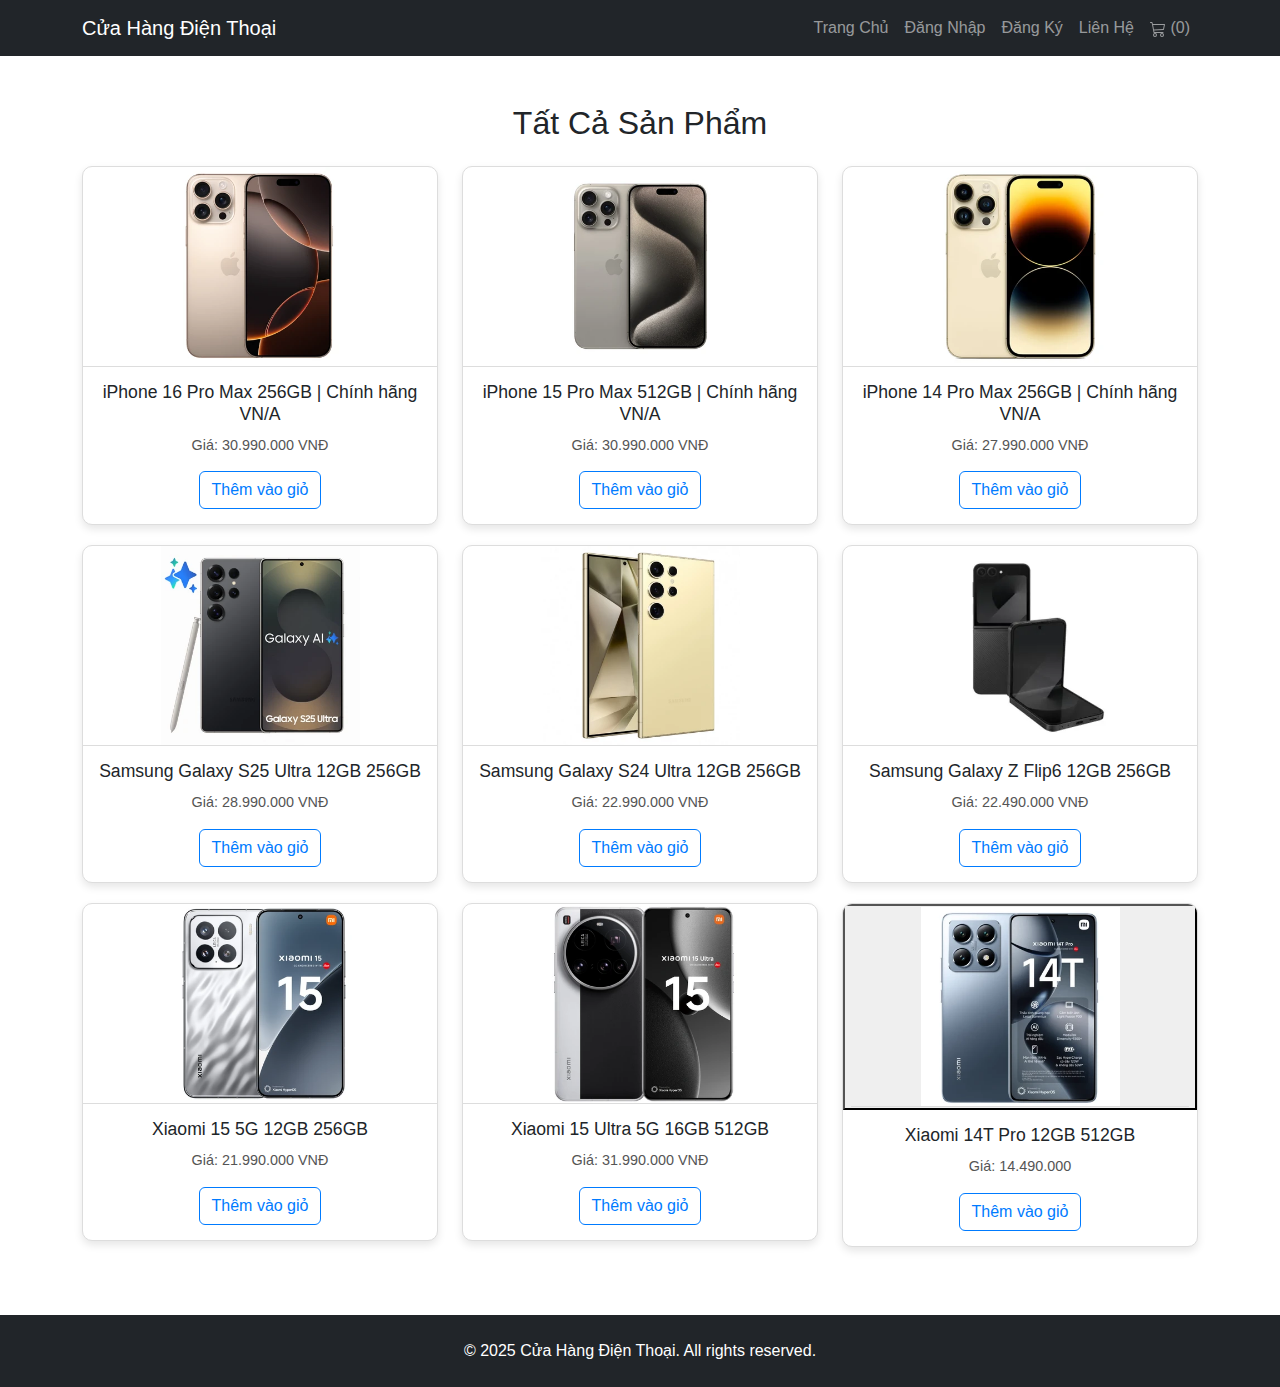
==== all-products.html @ 30577195 "init project" ====
<!DOCTYPE html>
<html lang="vi">
<head>
    <meta charset="UTF-8">
    <meta name="viewport" content="width=device-width, initial-scale=1.0">
    <title>Tất Cả Sản Phẩm - Cửa Hàng Điện Thoại</title>
    <link href="https://cdn.jsdelivr.net/npm/bootstrap@5.3.3/dist/css/bootstrap.min.css" rel="stylesheet">
    <link rel="stylesheet" href="css/styles.css">
</head>
<body>
    <!-- Navbar -->
    <nav class="navbar navbar-expand-lg navbar-dark bg-dark">
        <div class="container">
            <a class="navbar-brand" href="index.html">Cửa Hàng Điện Thoại</a>
            <button class="navbar-toggler" type="button" data-bs-toggle="collapse" data-bs-target="#navbarNav">
                <span class="navbar-toggler-icon"></span>
            </button>
            <div class="collapse navbar-collapse" id="navbarNav">
                <ul class="navbar-nav ms-auto">
                    <li class="nav-item"><a class="nav-link" href="index.html">Trang Chủ</a></li>
                    <li class="nav-item"><a class="nav-link" href="login.html">Đăng Nhập</a></li>
                    <li class="nav-item"><a class="nav-link" href="register.html">Đăng Ký</a></li>
                    <li class="nav-item"><a class="nav-link" href="contact.html">Liên Hệ</a></li>
                    <li class="nav-item"><a class="nav-link" href="cart.html">
                        <svg xmlns="http://www.w3.org/2000/svg" width="16" height="16" fill="currentColor" class="bi bi-cart3" viewBox="0 0 16 16">
                            <path d="M0 1.5A.5.5 0 0 1 .5 1H2a.5.5 0 0 1 .485.379L2.89 3H14.5a.5.5 0 0 1 .49.598l-1 5a.5.5 0 0 1-.465.401l-9.397.472L4.415 11H13a.5.5 0 0 1 0 1H4a.5.5 0 0 1-.491-.408L2.01 3.607 1.61 2H.5a.5.5 0 0 1-.5-.5M3.102 4l.84 4.479 9.144-.459L13.89 4zM5 12a2 2 0 1 0 0 4 2 2 0 0 0 0-4m7 0a2 2 0 1 0 0 4 2 2 0 0 0 0-4m-7 1a1 1 0 1 1 0 2 1 1 0 0 1 0-2m7 0a1 1 0 1 1 0 2 1 1 0 0 1 0-2"/>
                          </svg>
                          (<span class="cart-count">0</span>)
                    </a></li>
                </ul>
            </div>
        </div>
    </nav>

    <!-- All Products Section -->
    <section class="py-5">
        <div class="container">
            <h2 class="text-center mb-4">Tất Cả Sản Phẩm</h2>
            <div class="row">
                <div class="col-md-4">
                    <div class="card">
                        <img src="image/2.jpg" class="card-img-top" alt="">
                        <div class="card-body">
                            <h5 class="card-title">iPhone 16 Pro Max 256GB | Chính hãng VN/A</h5>
                            <p class="card-text">Giá: 30.990.000 VNĐ</p>
                            <button class="btn btn-outline-primary add-to-cart" data-id="1">Thêm vào giỏ</button>
                        </div>
                    </div>
                </div>
                <div class="col-md-4">
                    <div class="card">
                        <img src="image/3.jpg" class="card-img-top" alt="">
                        <div class="card-body">
                            <h5 class="card-title">iPhone 15 Pro Max 512GB | Chính hãng VN/A</h5>
                            <p class="card-text">Giá: 30.990.000 VNĐ</p>
                            <button class="btn btn-outline-primary add-to-cart" data-id="2">Thêm vào giỏ</button>
                        </div>
                    </div>
                </div>
                <div class="col-md-4">
                    <div class="card">
                        <img src="image/4.jpg" class="card-img-top" alt="">
                        <div class="card-body">
                            <h5 class="card-title">iPhone 14 Pro Max 256GB | Chính hãng VN/A</h5>
                            <p class="card-text">Giá: 27.990.000 VNĐ</p>
                            <button class="btn btn-outline-primary add-to-cart" data-id="3">Thêm vào giỏ</button>
                        </div>
                    </div>
                </div>
                <!-- Thêm nhiều sản phẩm khác ở đây -->
                <div class="col-md-4">
                    <div class="card">
                        <img src="image/5.jpg" class="card-img-top" alt="">
                        <div class="card-body">
                            <h5 class="card-title">Samsung Galaxy S25 Ultra 12GB 256GB</h5>
                            <p class="card-text">Giá: 28.990.000 VNĐ</p>
                            <button class="btn btn-outline-primary add-to-cart" data-id="4">Thêm vào giỏ</button>
                        </div>
                    </div>
                </div>
                <div class="col-md-4">
                    <div class="card">
                        <img src="image/6.jpg" class="card-img-top" alt="">
                        <div class="card-body">
                            <h5 class="card-title">Samsung Galaxy S24 Ultra 12GB 256GB</h5>
                            <p class="card-text">Giá: 22.990.000 VNĐ</p>
                            <button class="btn btn-outline-primary add-to-cart" data-id="5">Thêm vào giỏ</button>
                        </div>
                    </div>
                </div>
                <div class="col-md-4">
                    <div class="card">
                        <img src="image/7.jpg" class="card-img-top" alt="">
                        <div class="card-body">
                            <h5 class="card-title">Samsung Galaxy Z Flip6 12GB 256GB</h5>
                            <p class="card-text">Giá: 22.490.000 VNĐ</p>
                            <button class="btn btn-outline-primary add-to-cart" data-id="6">Thêm vào giỏ</button>
                        </div>
                    </div>
                </div>
                <div class="col-md-4">
                    <div class="card">
                        <img src="image/8.jpg" class="card-img-top" alt="Điện thoại 3">
                        <div class="card-body">
                            <h5 class="card-title">Xiaomi 15 5G 12GB 256GB</h5>
                            <p class="card-text">Giá: 21.990.000 VNĐ</p>
                            <button class="btn btn-outline-primary add-to-cart" data-id="7">Thêm vào giỏ</button>
                        </div>
                    </div>
                </div>
                <div class="col-md-4">
                    <div class="card">
                        <img src="image/9.jpg" class="card-img-top" alt="">
                        <div class="card-body">
                            <h5 class="card-title">Xiaomi 15 Ultra 5G 16GB 512GB</h5>
                            <p class="card-text">Giá: 31.990.000 VNĐ</p>
                            <button class="btn btn-outline-primary add-to-cart" data-id="8">Thêm vào giỏ</button>
                        </div>
                    </div>
                </div>
                <div class="col-md-4">
                    <div class="card">
                        <button><img src="image/10.jpg" class="card-img-top" alt=""></button>
                        <div class="card-body">
                            <h5 class="card-title">Xiaomi 14T Pro 12GB 512GB</h5>
                            <p class="card-text">Giá: 14.490.000</p>
                            <button class="btn btn-outline-primary add-to-cart" data-id="9">Thêm vào giỏ</button>
                        </div>
                    </div>
                </div>
            </div>
        </div>
    </section>

    <!-- Footer -->
    <footer class="text-white bg-dark py-4">
        <div class="container text-center">
            <p>&copy; 2025 Cửa Hàng Điện Thoại. All rights reserved.</p>
        </div>
    </footer>

    <script src="js/main.js"></script>
    <script src="https://cdn.jsdelivr.net/npm/bootstrap@5.3.3/dist/js/bootstrap.bundle.min.js"></script>
</body>
</html>
---- css/styles.css ----
body {
    font-family: Arial, sans-serif;
}

.hero-section {
    background-color: #f8f9fa;
    height: 60vh;
    display: flex;
    align-items: center;
    justify-content: center;
    text-align: center;
}
.hero-section h1{
    color: black;
    font-size: 3em;
}
.hero-section p{
    color: black;
    font-size: 1.5em;
}

.logo-image {
    height: 40px;
}

.card {
    transition: transform 0.2s;
    border: 1px solid #ddd;
    border-radius: 10px;
    overflow: hidden;
    box-shadow: 0 4px 8px rgba(0, 0, 0, 0.1);
    margin-bottom: 20px; /* Add margin-bottom for spacing between cards */
}

.card:hover {
    transform: scale(1.05);
    box-shadow: 0 8px 16px rgba(0, 0, 0, 0.2);
}

.card-img-top {
    border-bottom: 1px solid #ddd;
    border-top-left-radius: 10px;
    border-top-right-radius: 10px;
    height: 200px; /* Adjust the height of the image */
    object-fit: contain; /* Ensure the entire image is visible */
    width: 100%; /* Ensure the image takes the full width of the card */
}

.card-body {
    padding: 15px;
    text-align: center;
}

.card-title {
    font-size: 1.1em; /* Adjust the font size */
    margin-bottom: 10px;
}

.card-text {
    font-size: 0.9em; /* Adjust the font size */
    color: #555;
    margin-bottom: 15px;
}

.btn-outline-primary {
    border-color: #007bff;
    color: #007bff;
    transition: background-color 0.2s, color 0.2s;
}

.btn-outline-primary:hover {
    background-color: #007bff;
    color: #fff;
}

/* Optional: Custom styles for the modal */
.modal-body img {
    max-width: 100%;
    height: auto;
}

footer {
    background-color: #333;
    color: white;
    text-align: center;
    padding: 10px;
    bottom: 0;
    width: 100%;
}

footer p {
    margin: 0;
}

/* Add margin to the icons in the footer */
footer svg {
    margin: 0 10px; /* Adjust the value as needed */
}
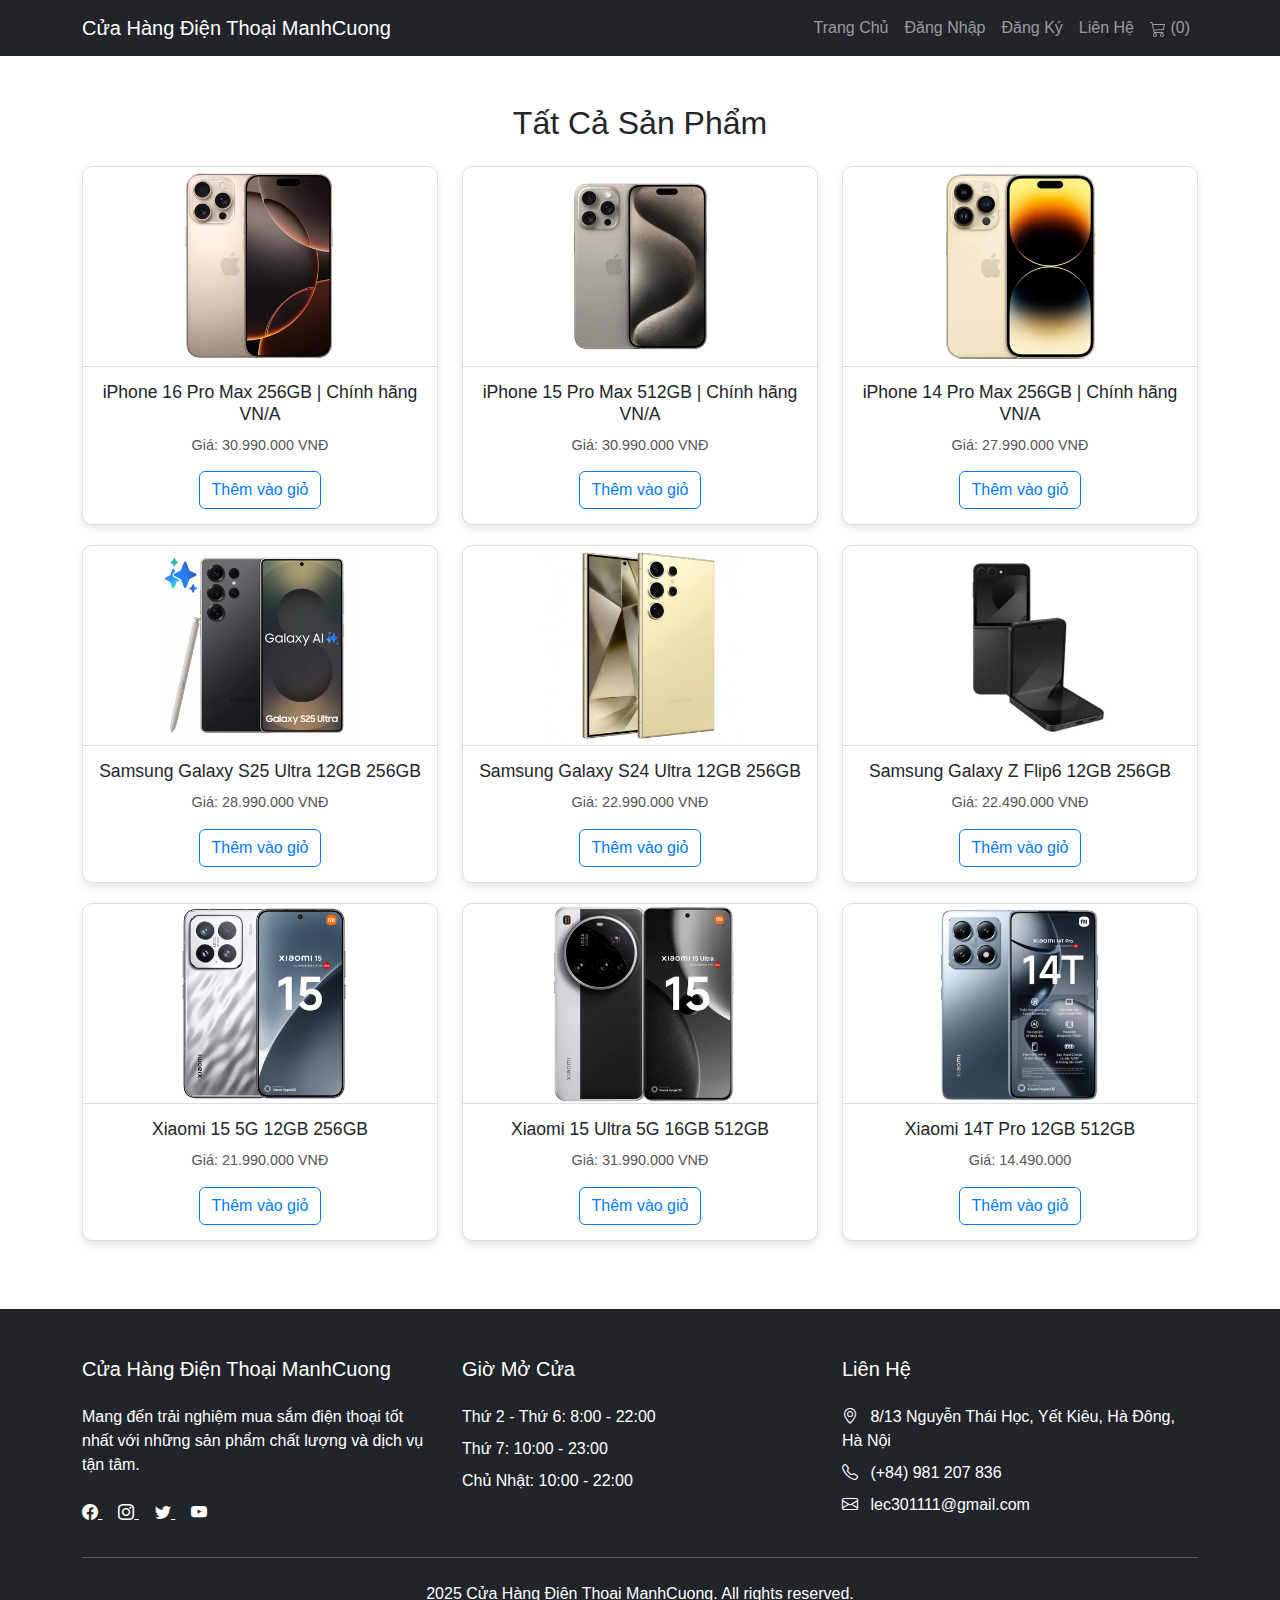
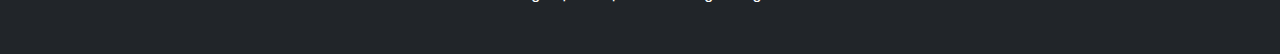
==== commit 3cd7217e: "add hello" ====
--- a/all-products.html
+++ b/all-products.html
@@ -5,13 +5,15 @@
     <meta name="viewport" content="width=device-width, initial-scale=1.0">
     <title>Tất Cả Sản Phẩm - Cửa Hàng Điện Thoại</title>
     <link href="https://cdn.jsdelivr.net/npm/bootstrap@5.3.3/dist/css/bootstrap.min.css" rel="stylesheet">
-    <link rel="stylesheet" href="css/styles.css">
+    <!-- Bootstrap Icons -->
+    <link rel="stylesheet" href="https://cdn.jsdelivr.net/npm/bootstrap-icons@1.11.3/font/bootstrap-icons.min.css"/>
+    <link rel="stylesheet" href="css/styles.css" />
 </head>
 <body>
     <!-- Navbar -->
     <nav class="navbar navbar-expand-lg navbar-dark bg-dark">
         <div class="container">
-            <a class="navbar-brand" href="index.html">Cửa Hàng Điện Thoại</a>
+            <a class="navbar-brand" href="index.html">Cửa Hàng Điện Thoại ManhCuong</a>
             <button class="navbar-toggler" type="button" data-bs-toggle="collapse" data-bs-target="#navbarNav">
                 <span class="navbar-toggler-icon"></span>
             </button>
@@ -39,7 +41,7 @@
             <div class="row">
                 <div class="col-md-4">
                     <div class="card">
-                        <img src="image/2.jpg" class="card-img-top" alt="">
+                        <a href="product/product1.html"><img src="image/2.jpg" class="card-img-top" alt=""></a>
                         <div class="card-body">
                             <h5 class="card-title">iPhone 16 Pro Max 256GB | Chính hãng VN/A</h5>
                             <p class="card-text">Giá: 30.990.000 VNĐ</p>
@@ -49,7 +51,7 @@
                 </div>
                 <div class="col-md-4">
                     <div class="card">
-                        <img src="image/3.jpg" class="card-img-top" alt="">
+                        <a href="product/product2.html"><img src="image/3.jpg" class="card-img-top" alt=""></a>
                         <div class="card-body">
                             <h5 class="card-title">iPhone 15 Pro Max 512GB | Chính hãng VN/A</h5>
                             <p class="card-text">Giá: 30.990.000 VNĐ</p>
@@ -59,7 +61,7 @@
                 </div>
                 <div class="col-md-4">
                     <div class="card">
-                        <img src="image/4.jpg" class="card-img-top" alt="">
+                        <a href="product/product3.html"><img src="image/4.jpg" class="card-img-top" alt=""></a>
                         <div class="card-body">
                             <h5 class="card-title">iPhone 14 Pro Max 256GB | Chính hãng VN/A</h5>
                             <p class="card-text">Giá: 27.990.000 VNĐ</p>
@@ -70,7 +72,7 @@
                 <!-- Thêm nhiều sản phẩm khác ở đây -->
                 <div class="col-md-4">
                     <div class="card">
-                        <img src="image/5.jpg" class="card-img-top" alt="">
+                        <a href="product/product4.html"><img src="image/5.jpg" class="card-img-top" alt=""></a>
                         <div class="card-body">
                             <h5 class="card-title">Samsung Galaxy S25 Ultra 12GB 256GB</h5>
                             <p class="card-text">Giá: 28.990.000 VNĐ</p>
@@ -80,7 +82,7 @@
                 </div>
                 <div class="col-md-4">
                     <div class="card">
-                        <img src="image/6.jpg" class="card-img-top" alt="">
+                        <a href="product/product5.html"><img src="image/6.jpg" class="card-img-top" alt=""></a>
                         <div class="card-body">
                             <h5 class="card-title">Samsung Galaxy S24 Ultra 12GB 256GB</h5>
                             <p class="card-text">Giá: 22.990.000 VNĐ</p>
@@ -90,7 +92,7 @@
                 </div>
                 <div class="col-md-4">
                     <div class="card">
-                        <img src="image/7.jpg" class="card-img-top" alt="">
+                        <a href="product/product6.html"><img src="image/7.jpg" class="card-img-top" alt=""></a>
                         <div class="card-body">
                             <h5 class="card-title">Samsung Galaxy Z Flip6 12GB 256GB</h5>
                             <p class="card-text">Giá: 22.490.000 VNĐ</p>
@@ -100,7 +102,7 @@
                 </div>
                 <div class="col-md-4">
                     <div class="card">
-                        <img src="image/8.jpg" class="card-img-top" alt="Điện thoại 3">
+                        <a href="product/product7.html"><img src="image/8.jpg" class="card-img-top" alt=""></a>
                         <div class="card-body">
                             <h5 class="card-title">Xiaomi 15 5G 12GB 256GB</h5>
                             <p class="card-text">Giá: 21.990.000 VNĐ</p>
@@ -110,7 +112,7 @@
                 </div>
                 <div class="col-md-4">
                     <div class="card">
-                        <img src="image/9.jpg" class="card-img-top" alt="">
+                        <a href="product/product8.html"><img src="image/9.jpg" class="card-img-top" alt=""></a>
                         <div class="card-body">
                             <h5 class="card-title">Xiaomi 15 Ultra 5G 16GB 512GB</h5>
                             <p class="card-text">Giá: 31.990.000 VNĐ</p>
@@ -120,7 +122,7 @@
                 </div>
                 <div class="col-md-4">
                     <div class="card">
-                        <button><img src="image/10.jpg" class="card-img-top" alt=""></button>
+                        <a href="product/product9.html"><img src="image/10.jpg" class="card-img-top" alt=""></a>
                         <div class="card-body">
                             <h5 class="card-title">Xiaomi 14T Pro 12GB 512GB</h5>
                             <p class="card-text">Giá: 14.490.000</p>
@@ -133,13 +135,60 @@
     </section>
 
     <!-- Footer -->
-    <footer class="text-white bg-dark py-4">
-        <div class="container text-center">
-            <p>&copy; 2025 Cửa Hàng Điện Thoại. All rights reserved.</p>
+    <footer class="text-white py-5 bg-dark">
+        <div class="container">
+            <div class="row g-4">
+                <div class="col-lg-4">
+                    <h5 class="mb-4">Cửa Hàng Điện Thoại ManhCuong</h5>
+                    <p>Mang đến trải nghiệm mua sắm điện thoại tốt nhất với những sản phẩm chất lượng và dịch vụ tận tâm.</p>
+                    <div class="mt-4">
+                        <a href="#" class="text-white me-3" title="Facebook">
+                            <i class="bi bi-facebook"></i>
+                        </a>
+                        <a href="#" class="text-white me-3" title="Instagram">
+                            <i class="bi bi-instagram"></i>
+                        </a>
+                        <a href="#" class="text-white me-3" title="Twitter">
+                            <i class="bi bi-twitter"></i>
+                        </a>
+                        <a href="#" class="text-white" title="YouTube">
+                            <i class="bi bi-youtube"></i>
+                        </a>
+                    </div>
+                </div>
+                <div class="col-lg-4">
+                    <h5 class="mb-4">Giờ Mở Cửa</h5>
+                    <ul class="list-unstyled">
+                        <li class="mb-2">Thứ 2 - Thứ 6: 8:00 - 22:00</li>
+                        <li class="mb-2">Thứ 7: 10:00 - 23:00</li>
+                        <li>Chủ Nhật: 10:00 - 22:00</li>
+                    </ul>
+                </div>
+                <div class="col-lg-4">
+                    <h5 class="mb-4">Liên Hệ</h5>
+                    <ul class="list-unstyled">
+                        <li class="mb-2">
+                            <i class="bi bi-geo-alt me-2"></i> 8/13 Nguyễn Thái Học, Yết Kiêu, Hà Đông, Hà Nội
+                        </li>
+                        <li class="mb-2">
+                            <i class="bi bi-telephone me-2"></i> (+84) 981 207 836
+                        </li>
+                        <li class="mb-2">
+                            <i class="bi bi-envelope me-2"></i> lec301111@gmail.com
+                        </li>
+                    </ul>
+                </div>
+            </div>
+            <hr class="my-4">
+            <div class="text-center">
+                <p class="mb-0">2025 Cửa Hàng Điện Thoại ManhCuong. All rights reserved.</p>
+            </div>
         </div>
     </footer>
 
+    <script src="https://cdn.jsdelivr.net/npm/bootstrap@5.3.3/dist/js/bootstrap.bundle.min.js"></script>
+    <script src="https://code.jquery.com/jquery-3.7.1.js"></script>
     <script src="js/main.js"></script>
-    <script src="https://cdn.jsdelivr.net/npm/bootstrap@5.3.3/dist/js/bootstrap.bundle.min.js"></script>
+    <script src="js/cart.js"></script>
 </body>
 </html>--- a/css/styles.css
+++ b/css/styles.css
@@ -82,7 +82,7 @@
 footer {
     background-color: #333;
     color: white;
-    text-align: center;
+    text-align: left;
     padding: 10px;
     bottom: 0;
     width: 100%;
@@ -95,4 +95,9 @@
 /* Add margin to the icons in the footer */
 footer svg {
     margin: 0 10px; /* Adjust the value as needed */
+}
+@media (max-width: 768px) {
+    .hero-section {
+        height: 60vh; /* Adjust height for smaller screens */
+    }
 }